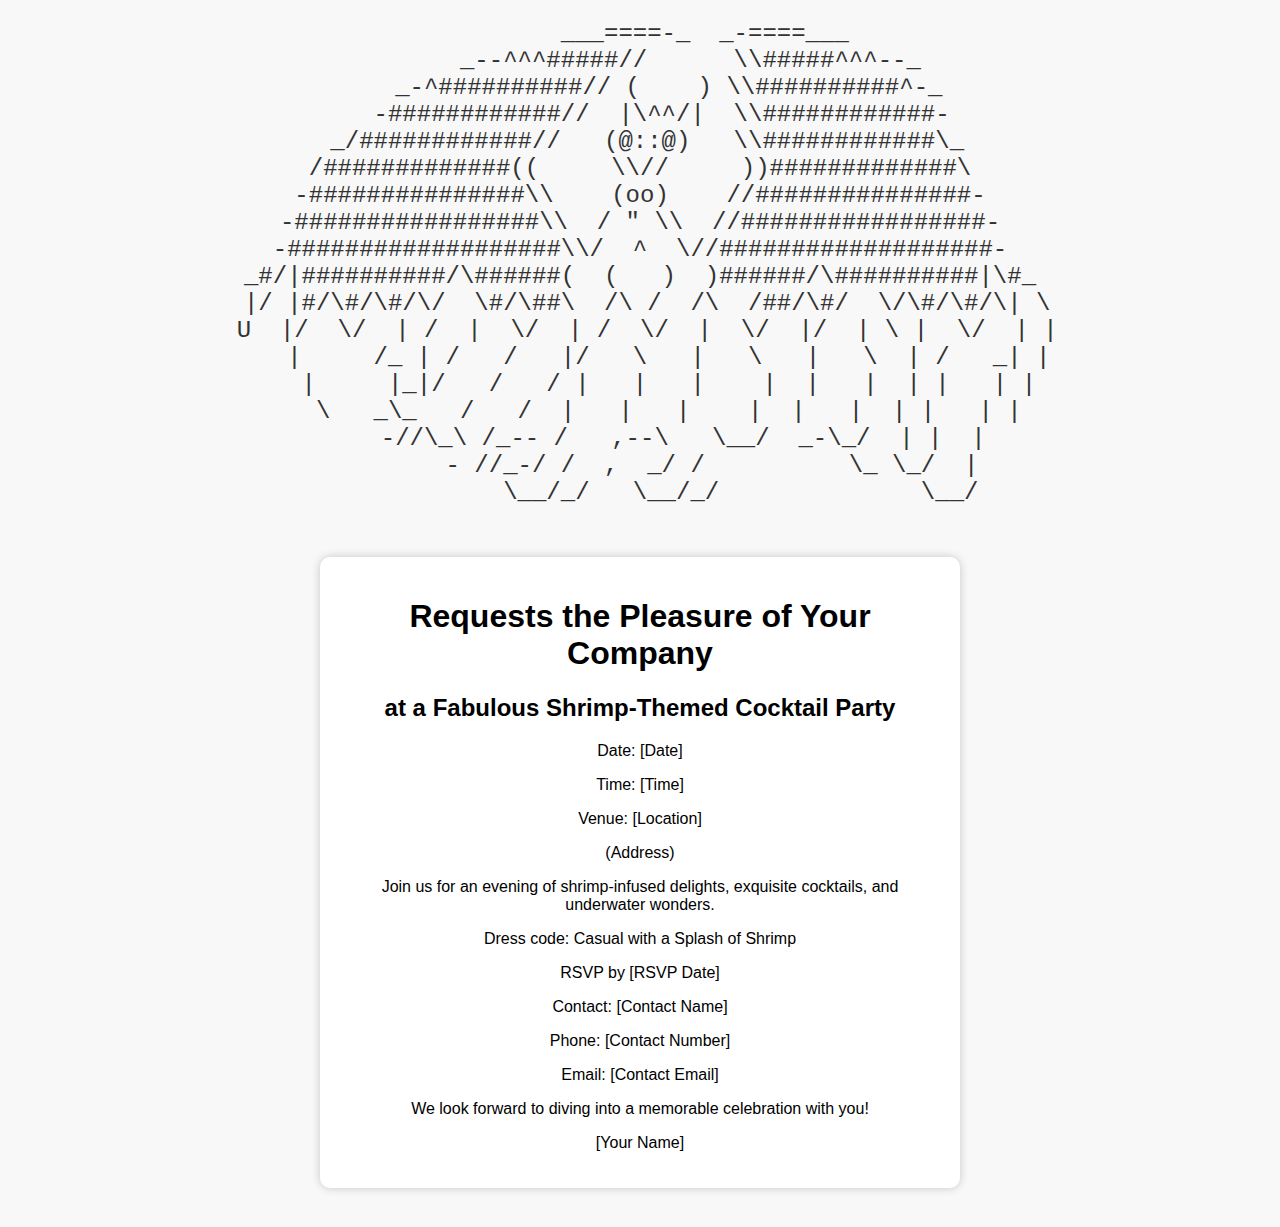
==== index.html @ ac97f6f2 "Create index.html" ====
<!DOCTYPE html>
<html>
<head>
    <title>Shrimp-Themed Cocktail Party Invitation</title>
    <link rel="stylesheet" type="text/css" href="styles.css">
</head>
<body>
    <pre>
         ___====-_  _-====___
       _--^^^#####//      \\#####^^^--_
    _-^##########// (    ) \\##########^-_
   -############//  |\^^/|  \\############-
 _/############//   (@::@)   \\############\_
/#############((     \\//     ))#############\
-###############\\    (oo)    //###############-
-#################\\  / " \\  //#################-
-###################\\/  ^  \//###################-
_#/|##########/\######(  (   )  )######/\##########|\#_
 |/ |#/\#/\#/\/  \#/\##\  /\ /  /\  /##/\#/  \/\#/\#/\| \
 U  |/  \/  | /  |  \/  | /  \/  |  \/  |/  | \ |  \/  | |
    |     /_ | /   /   |/   \   |   \   |   \  | /   _| |
    |     |_|/   /   / |   |   |    |  |   |  | |   | |
    \   _\_   /   /  |   |   |    |  |   |  | |   | |
      -//\_\ /_-- /   ,--\   \__/  _-\_/  | |  |
          - //_-/ /  ,  _/ /          \_ \_/  |
              \__/_/   \__/_/              \__/
    </pre>
    <div class="invitation">
        <h1>Requests the Pleasure of Your Company</h1>
        <h2>at a Fabulous Shrimp-Themed Cocktail Party</h2>
        <p>Date: [Date]</p>
        <p>Time: [Time]</p>
        <p>Venue: [Location]</p>
        <p>(Address)</p>
        <p>Join us for an evening of shrimp-infused delights, exquisite cocktails, and underwater wonders.</p>
        <p>Dress code: Casual with a Splash of Shrimp</p>
        <p>RSVP by [RSVP Date]</p>
        <p>Contact: [Contact Name]</p>
        <p>Phone: [Contact Number]</p>
        <p>Email: [Contact Email]</p>
        <p>We look forward to diving into a memorable celebration with you!</p>
        <p>[Your Name]</p>
    </div>
</body>
</html>
---- styles.css ----
body {
    background-color: #f8f8f8;
    font-family: Arial, sans-serif;
    text-align: center;
}

pre {
    font-size: 24px;
    color: #333;
    margin-top: 20px;
}

.invitation {
    background-color: #fff;
    max-width: 600px;
    margin: 20px auto;
    padding: 20px;
    border-radius: 10px;
    box-shadow: 0px 0px 10px rgba(0, 0, 0, 0.2);
}
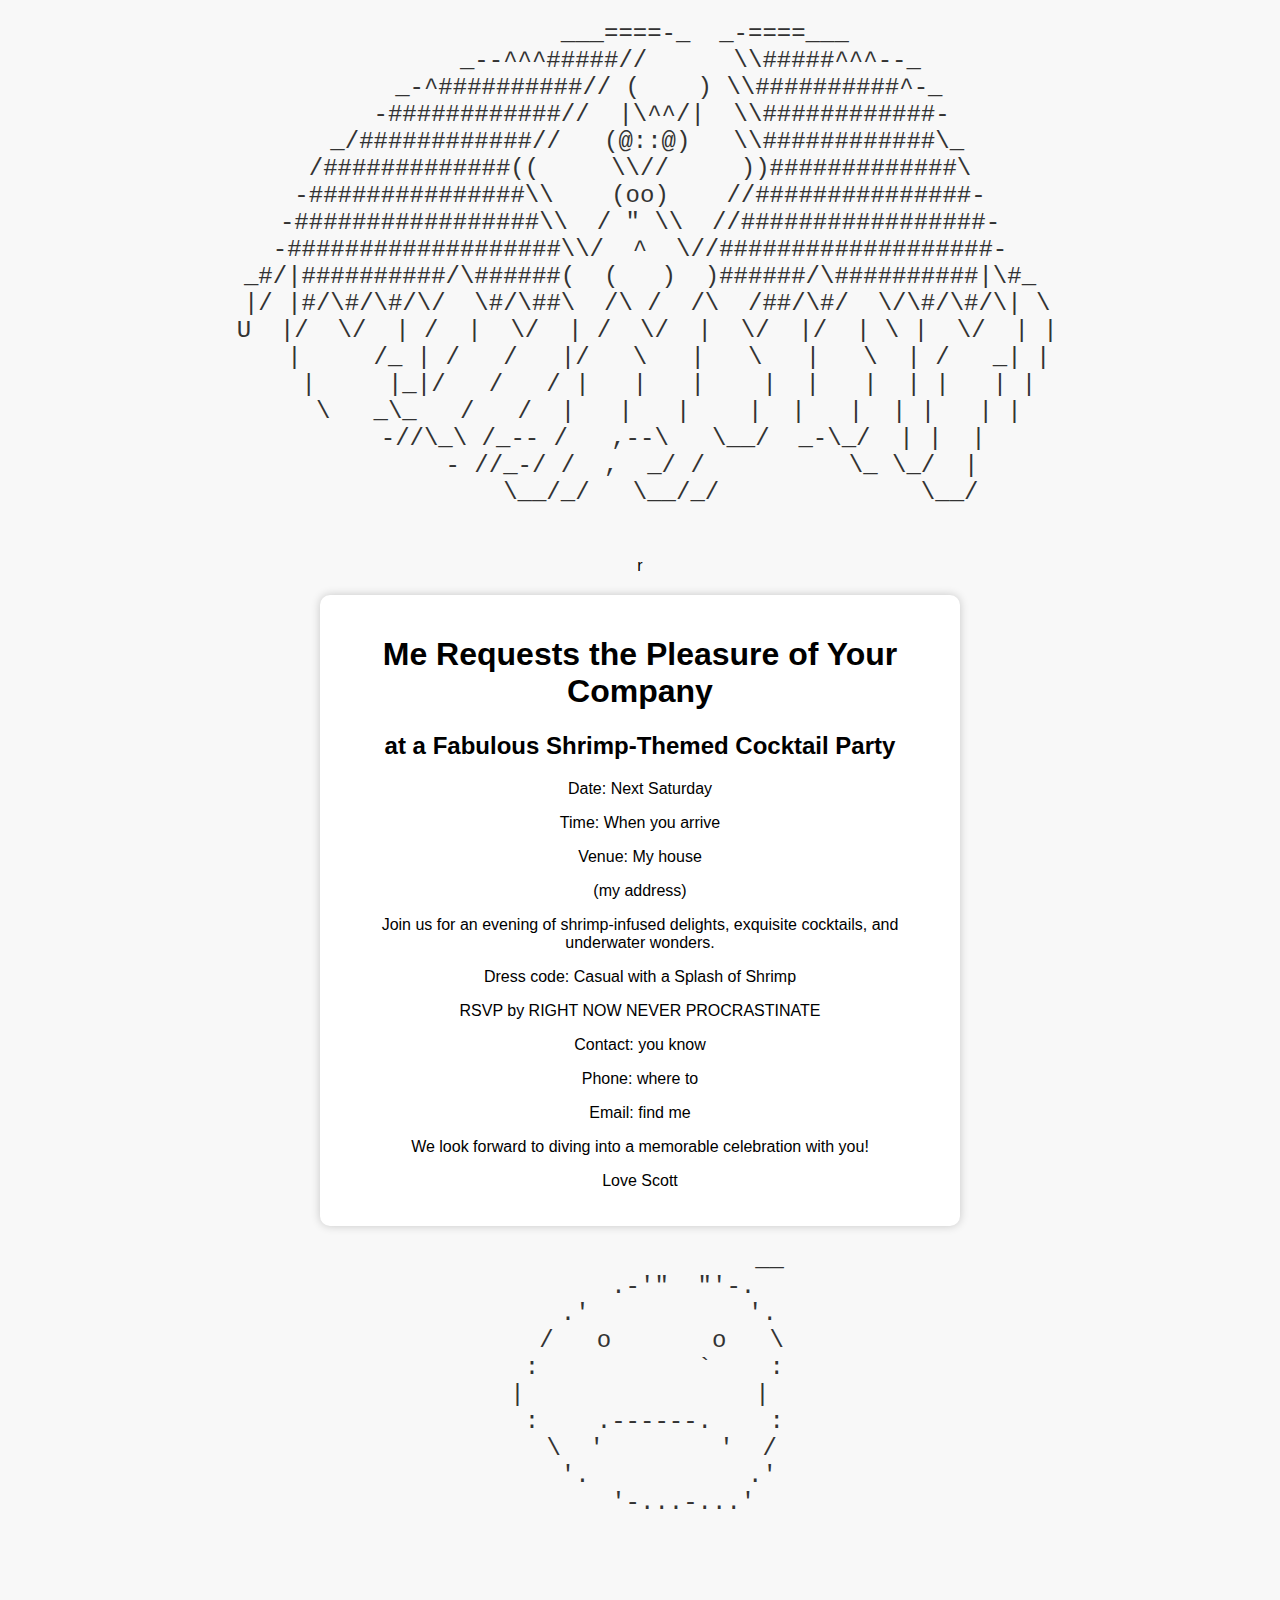
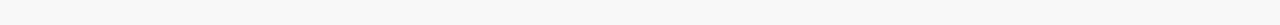
==== commit 5602b141: "Update index.html" ====
--- a/index.html
+++ b/index.html
@@ -25,21 +25,34 @@
           - //_-/ /  ,  _/ /          \_ \_/  |
               \__/_/   \__/_/              \__/
     </pre>
-    <div class="invitation">
-        <h1>Requests the Pleasure of Your Company</h1>
+    r<div class="invitation">
+        <h1> Me Requests the Pleasure of Your Company</h1>
         <h2>at a Fabulous Shrimp-Themed Cocktail Party</h2>
-        <p>Date: [Date]</p>
-        <p>Time: [Time]</p>
-        <p>Venue: [Location]</p>
-        <p>(Address)</p>
+        <p>Date: Next Saturday</p>
+        <p>Time: When you arrive</p>
+        <p>Venue: My house</p>
+        <p>(my address)</p>
         <p>Join us for an evening of shrimp-infused delights, exquisite cocktails, and underwater wonders.</p>
         <p>Dress code: Casual with a Splash of Shrimp</p>
-        <p>RSVP by [RSVP Date]</p>
-        <p>Contact: [Contact Name]</p>
-        <p>Phone: [Contact Number]</p>
-        <p>Email: [Contact Email]</p>
+        <p>RSVP by RIGHT NOW NEVER PROCRASTINATE</p>
+        <p>Contact: you know</p>
+        <p>Phone: where to</p>
+        <p>Email: find me</p>
         <p>We look forward to diving into a memorable celebration with you!</p>
-        <p>[Your Name]</p>
+        <p>Love Scott</p>
     </div>
+        <pre>
+                  __
+      .-'"  "'-.
+    .'           '.
+   /   o       o   \
+  :           `    :
+  |                |  
+  :    .------.    :
+   \  '        '  /
+    '.           .'
+      '-...-...'
+
+        </pre>
 </body>
 </html>
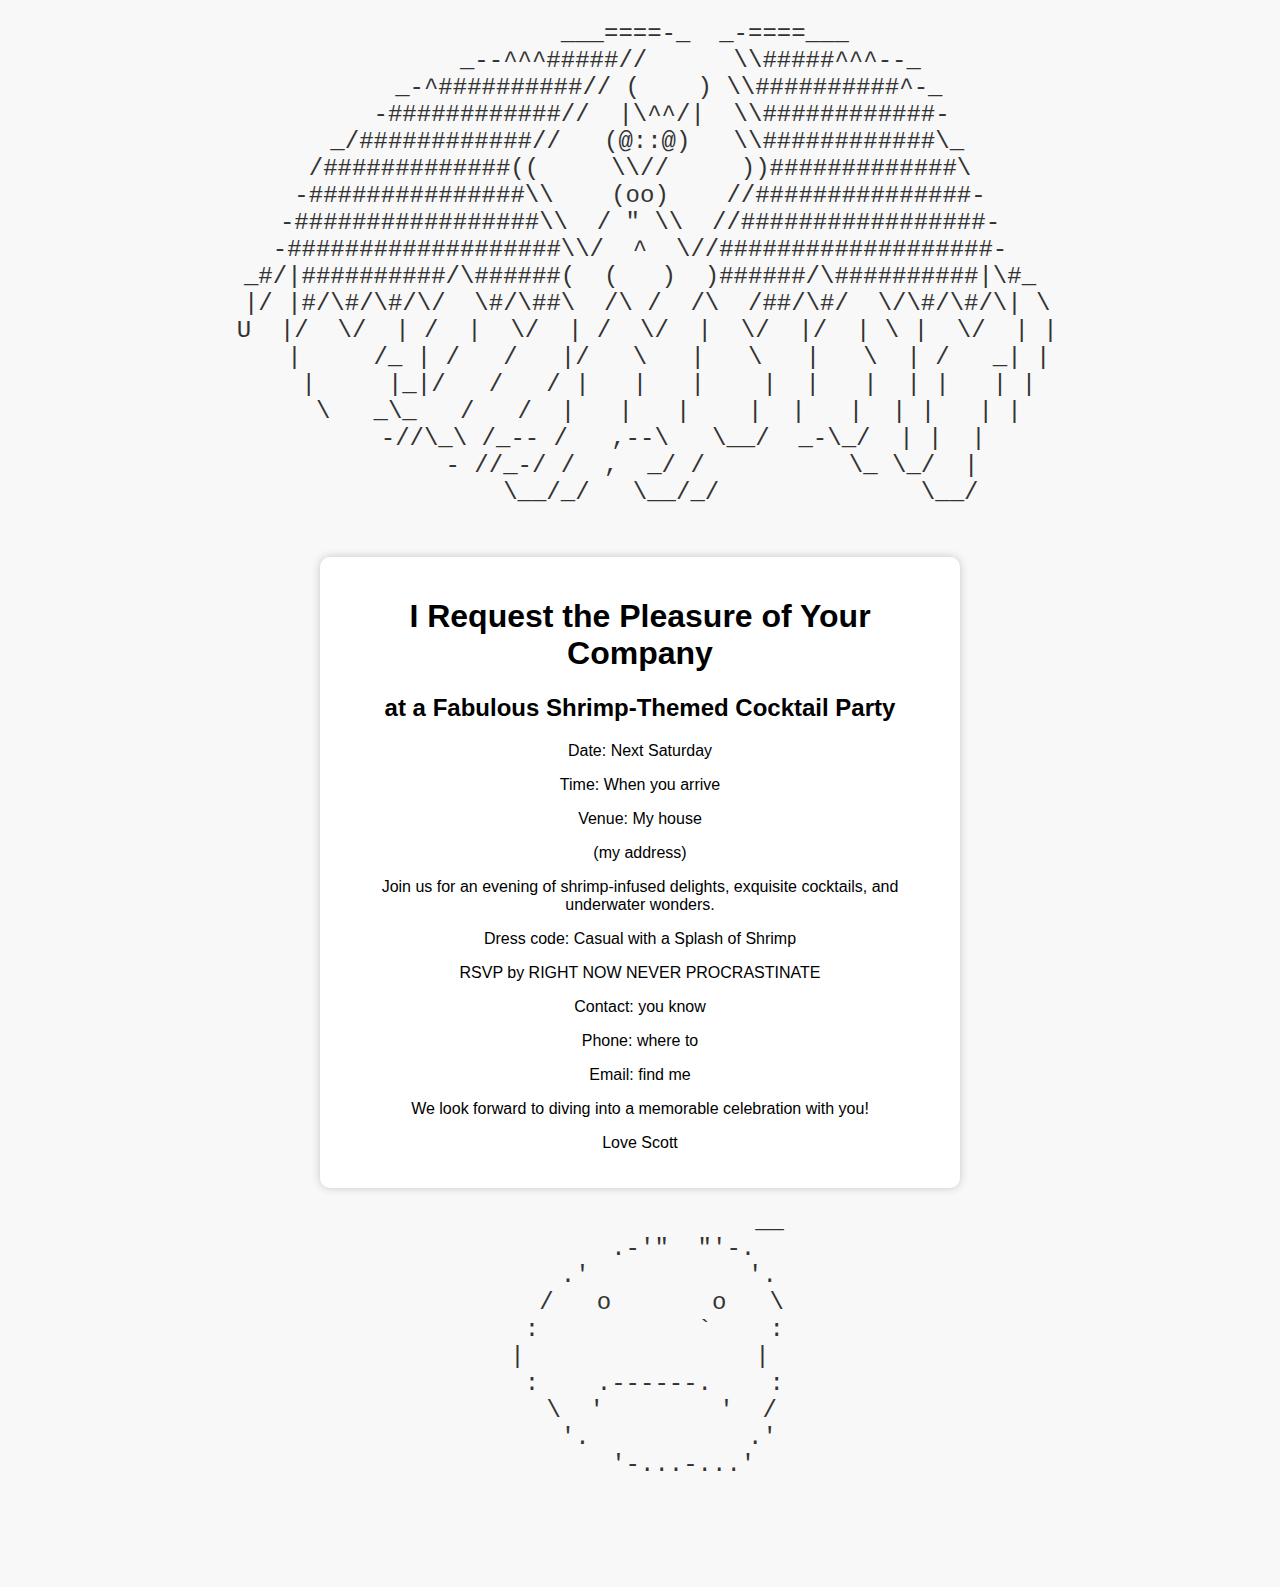
==== commit 2b87b274: "Update index.html" ====
--- a/index.html
+++ b/index.html
@@ -25,8 +25,8 @@
           - //_-/ /  ,  _/ /          \_ \_/  |
               \__/_/   \__/_/              \__/
     </pre>
-    r<div class="invitation">
-        <h1> Me Requests the Pleasure of Your Company</h1>
+    <div class="invitation">
+        <h1> I Request the Pleasure of Your Company</h1>
         <h2>at a Fabulous Shrimp-Themed Cocktail Party</h2>
         <p>Date: Next Saturday</p>
         <p>Time: When you arrive</p>
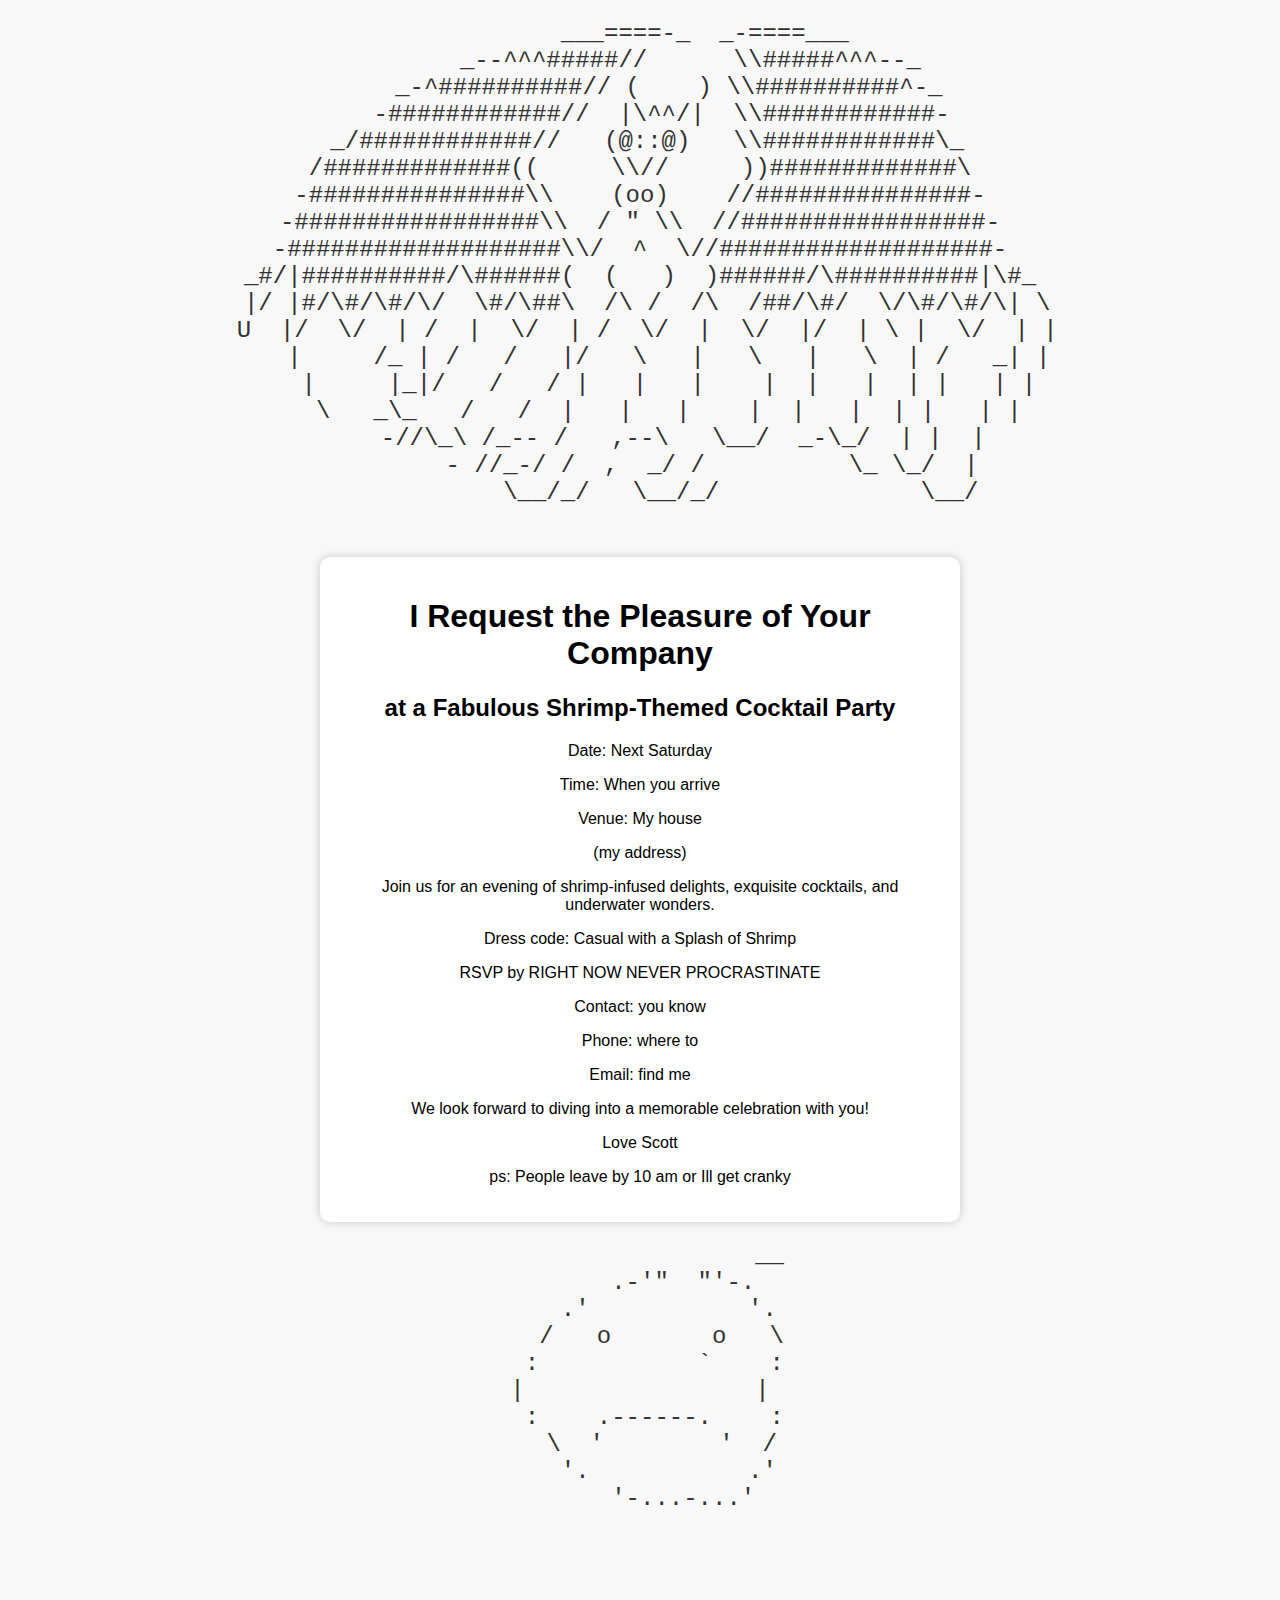
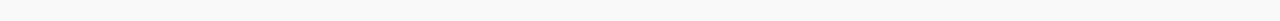
==== commit 5b4c8f14: "Update index.html" ====
--- a/index.html
+++ b/index.html
@@ -40,6 +40,7 @@
         <p>Email: find me</p>
         <p>We look forward to diving into a memorable celebration with you!</p>
         <p>Love Scott</p>
+                <p>ps: People leave by 10 am or Ill get cranky</p>
     </div>
         <pre>
                   __
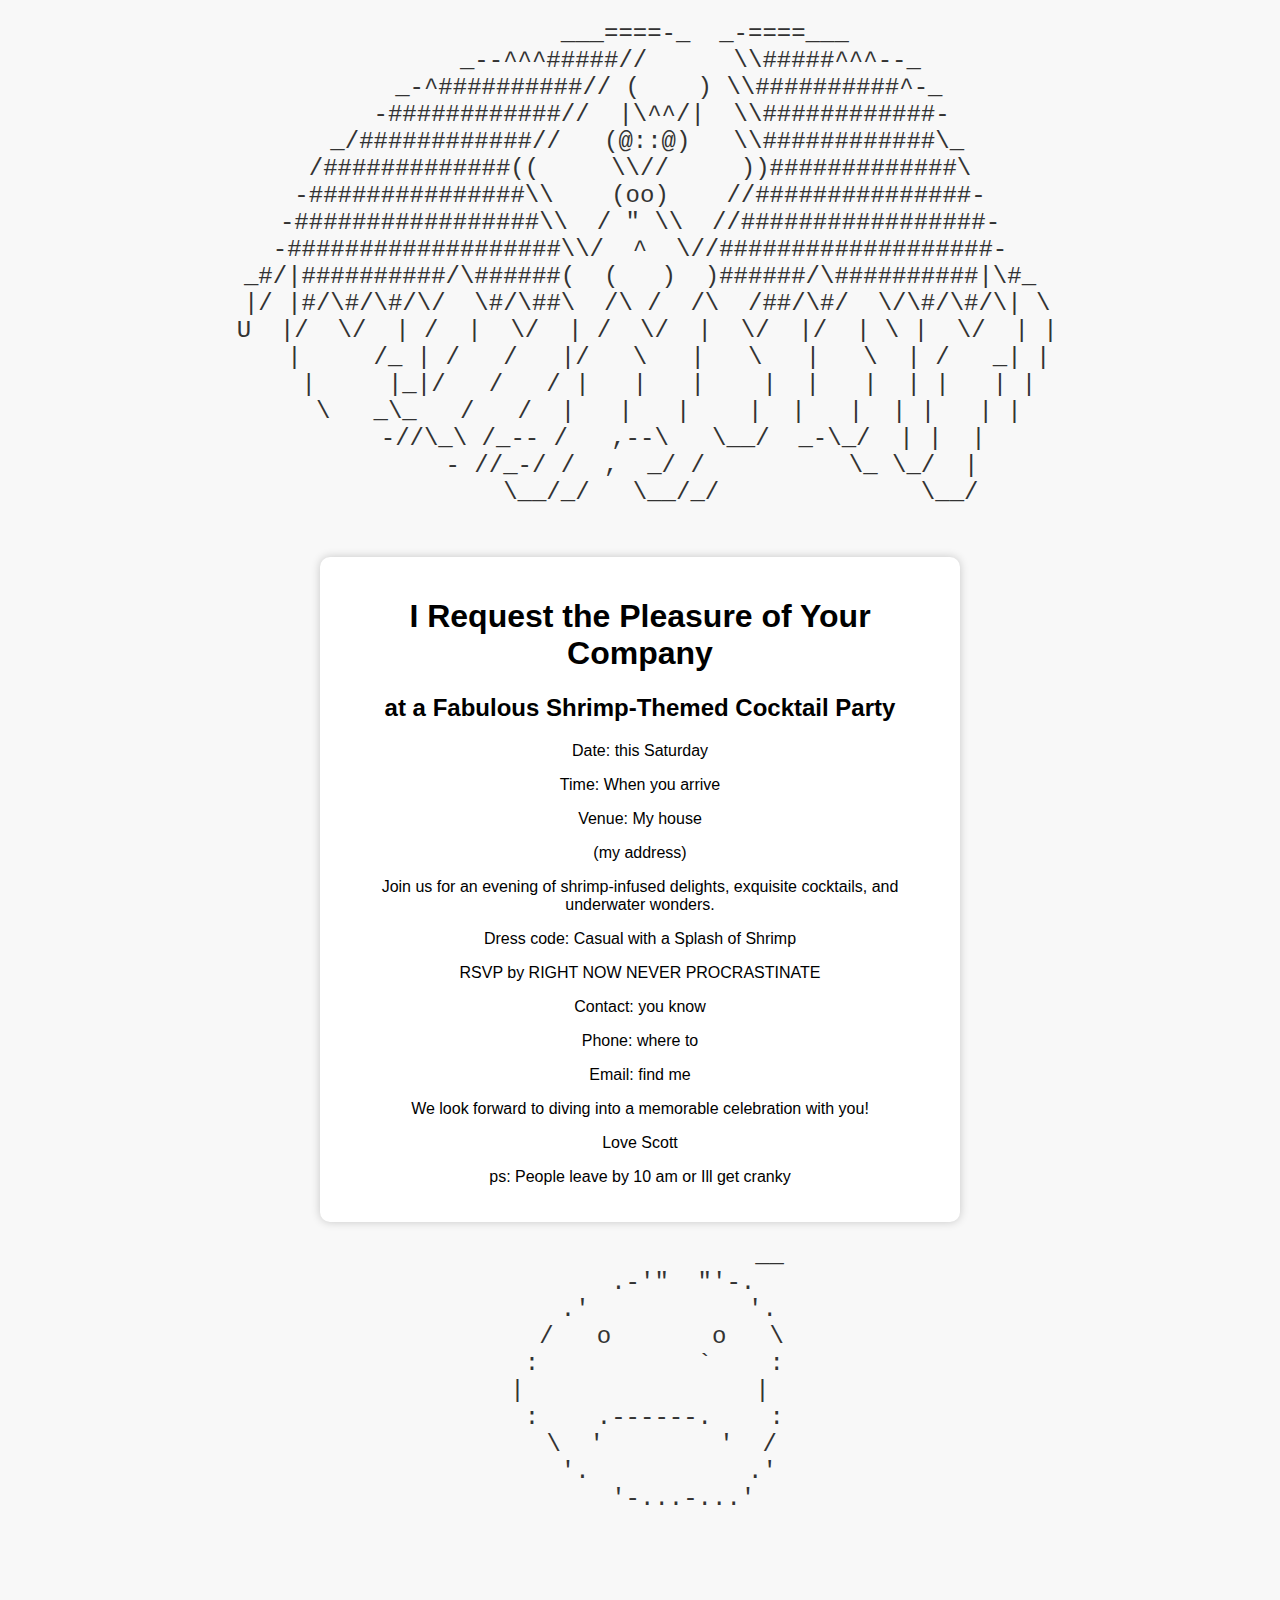
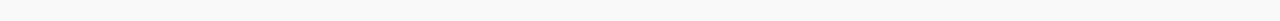
==== commit 4e588e95: "Update index.html" ====
--- a/index.html
+++ b/index.html
@@ -28,7 +28,7 @@
     <div class="invitation">
         <h1> I Request the Pleasure of Your Company</h1>
         <h2>at a Fabulous Shrimp-Themed Cocktail Party</h2>
-        <p>Date: Next Saturday</p>
+        <p>Date: this Saturday</p>
         <p>Time: When you arrive</p>
         <p>Venue: My house</p>
         <p>(my address)</p>
